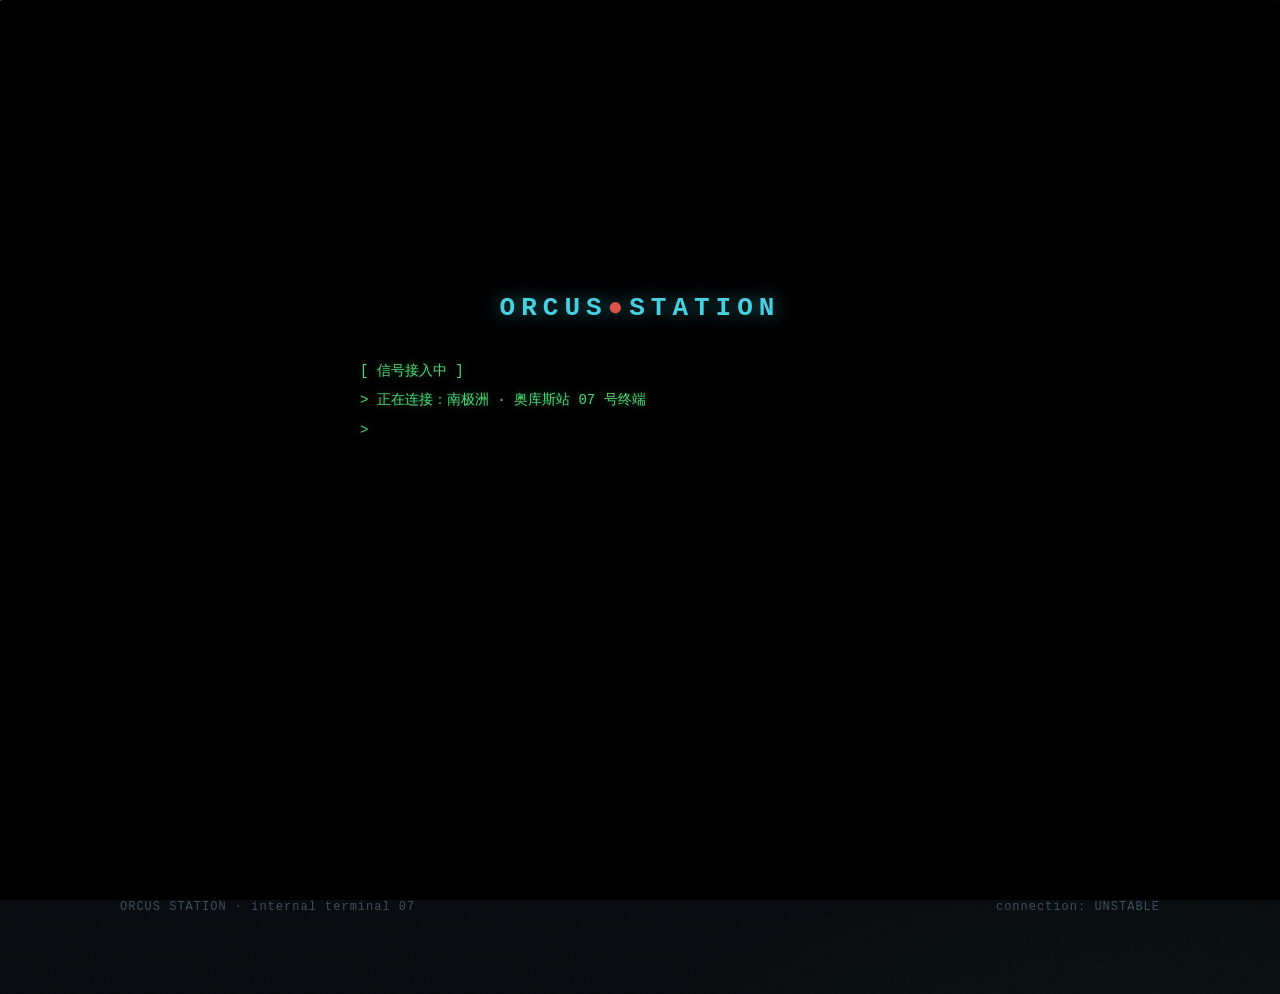
==== index.html @ 5d9c1b06 "orcus station arg" ====
<!DOCTYPE html>
<html lang="zh-CN">
<head>
<meta charset="UTF-8">
<meta name="viewport" content="width=device-width, initial-scale=1.0">
<title>ORCUS STATION // 内部终端 07</title>
<link rel="stylesheet" href="assets/style.css">
<style>
  #boot {
    position: fixed; inset: 0; z-index: 10000;
    background: #000;
    display: flex; align-items: center; justify-content: center;
    transition: opacity 1.1s ease;
    overflow: hidden;
  }
  #boot::after {
    content: ""; position: absolute; inset: 0; pointer-events: none;
    background: repeating-linear-gradient(0deg, rgba(0,0,0,0.25) 0 1px, transparent 1px 3px);
  }
  #boot.fade { opacity: 0; pointer-events: none; }
  #boot canvas { position: absolute; inset: 0; }
  .boot-center { position: relative; z-index: 1; text-align: center; max-width: 680px; width: 90%; }
  .boot-logo {
    font-family: var(--mono); color: var(--cyan);
    font-size: 26px; letter-spacing: 6px; font-weight: 700;
    text-shadow: 0 0 18px rgba(70,208,224,0.6); margin-bottom: 34px;
  }
  .boot-logo .boot-dot { color: var(--red); animation: blink 1.2s steps(2) infinite; }
  .boot-term {
    text-align: left; color: var(--green); font-size: 14px; line-height: 2.1;
    min-height: 250px; max-width: 560px; margin: 0 auto;
    text-shadow: 0 0 8px rgba(79,214,122,0.4);
  }
  .boot-btn {
    margin-top: 26px; background: #0d1a13; color: var(--green);
    border: 1px solid #1e4d33; padding: 12px 28px;
    font-family: var(--mono); font-size: 15px; letter-spacing: 3px;
    cursor: pointer; transition: all .2s;
  }
  .boot-btn:hover { background: #13291c; border-color: var(--green); box-shadow: 0 0 14px rgba(79,214,122,0.25); }
  .boot-hint { margin-top: 16px; color: var(--faint); font-size: 12px; letter-spacing: 2px; }
  body.locked { overflow: hidden; }
</style>
</head>
<body class="locked">
<div id="boot">
  <canvas id="snowCanvas"></canvas>
  <div class="boot-center">
    <div class="boot-logo">ORCUS<span class="boot-dot">●</span>STATION</div>
    <div class="boot-term" id="bootTerm"></div>
    <button id="bootEnter" class="boot-btn" style="display:none;">▶ 接入终端</button>
    <div class="boot-hint" id="bootHint" style="display:none;">CONNECTION ESTABLISHED — DO YOU PROCEED?</div>
  </div>
</div>
<div class="scanlines"></div>
<div class="vignette"></div>
<div class="noise"></div>

<header class="topbar">
  <span class="brand">ORCUS<span class="dot">●</span>STATION</span>
  <nav class="nav">
    <a href="index.html" class="active">主控台</a>
    <a href="climate.html">环境监测</a>
    <a href="cameras.html">摄像头</a>
    <a href="vault.html">档案库</a>
    <a href="decoder.html">解码工具</a>
  </nav>
</header>

<div class="statusbar">
  <span>终端 <b>07</b></span>
  <span>室外温度 <b class="bad">-41.7 °C</b></span>
  <span>风速 <b>23.0 m/s</b></span>
  <span>电源 <b>87%</b></span>
  <span>系统时间 <b id="clock">23:59:59</b></span>
  <span>残片 <span class="progress" data-progress></span></span>
</div>

<main class="wrap">
  <h1>作业日志</h1>
  <p class="sub">ORCUS 科考站 · 南极冰原 · 公用终端 07 · <span class="red">连接不稳定</span></p>

  <div class="panel">
    <div class="panel-title">值班日志 — 最后同步于 00:00:00</div>
    <div class="log" id="log">
      <div><span class="ts">[23:41]</span>换班完成。A·科瓦奇接替夜班。</div>
      <div><span class="ts">[23:47]</span>外部探头 <span class="redacted">CHECK</span> 完成，读数 <span class="redacted">THE</span> 已记录。</div>
      <div><span class="ts">[23:52]</span>声学阵列捕捉到 <span class="redacted">LOWEST</span> 段异常信号，已上报。</div>
      <div><span class="ts">[23:58]</span>值班员未返回。室外温度持续下降。<span class="redacted">TEMP</span></div>
      <div><span class="ts">[23:59]</span><span class="red">我听见冰下面有人敲门。</span></div>
    </div>
    <div class="hint">⚠ 部分记录已被涂改。把鼠标悬停在黑色方块上，或按 Ctrl+A 全选。</div>
  </div>

  <div class="panel">
    <div class="panel-title">系统消息</div>
    <div class="term" id="term">
      <div>&gt; 检索：奥库斯站 07 号终端</div>
      <div>&gt; 连接状态：<span class="amber">不稳定</span></div>
      <div>&gt; 最后同步：<span class="faint">████-██-██ 00:00:00</span></div>
      <div>&gt; 警告：检测到冰层下方有规律性低频敲击</div>
      <div>&gt; 建议：<span class="red">不要回应。</span></div>
      <div>&gt; <span class="cursor"></span></div>
    </div>
  </div>

  <div class="hint-box">
    <div class="hint-head">💡 卡住了？点击查看提示</div>
    <button class="hint-btn" data-level="1">轻微提示</button>
    <button class="hint-btn" data-level="2">明确提示</button>
    <button class="hint-btn" data-level="3">直接答案</button>
    <div class="hint-text" data-level="1">日志里有几处被涂黑的地方。</div>
    <div class="hint-text" data-level="2">把鼠标悬停在黑色方块上，或按 Ctrl+A 全选，被涂掉的字会显现出来。</div>
    <div class="hint-text" data-level="3">涂黑字拼起来是 CHECK THE LOWEST TEMP（去看最低温）。去「环境监测」页，找 07-03 那一行。</div>
  </div>

  <footer>
    <span>ORCUS STATION · internal terminal 07</span>
    <span class="faint">connection: UNSTABLE</span>
  </footer>
</main>

<script src="assets/app.js"></script>
<script>
  consoleEgg("他们不是第一批。别相信左上角的时间戳。");

  // 倒退的时钟 —— 这个站的系统时间一直在往回走
  let t = new Date(2000, 0, 1, 23, 59, 59);
  const clockEl = document.getElementById("clock");
  function pad(n) { return String(n).padStart(2, "0"); }
  setInterval(function () {
    t = new Date(t.getTime() - 1000);
    clockEl.textContent = pad(t.getHours()) + ":" + pad(t.getMinutes()) + ":" + pad(t.getSeconds());
  }, 1000);

  // 彩蛋：点击终端最后一行
  const term = document.getElementById("term");
  term.addEventListener("click", function () {
    term.insertAdjacentHTML("beforeend", "<div>&gt; 有人正在看着屏幕。别回头。<span class='red'>&#9608;</span></div>");
  });

  // ---- 氛围页：雪花 + 打字机 + 接入 ----
  (function () {
    // 同一会话内已接入过，直接进入（避免关卡间导航反复看氛围页）
    if (sessionStorage.getItem("orcus.boot.done") === "1") {
      document.getElementById("boot").style.display = "none";
      document.body.classList.remove("locked");
      return;
    }
    var lines = [
      "[ 信号接入中 ]",
      "> 正在连接：南极洲 · 奥库斯站 07 号终端",
      "> 信号延迟：2.4 秒",
      "> 握手完成。连接建立。",
      "> 检测到未授权的访问者。",
      "> 最后同步时间：00:00:00",
      "> 警告：冰层下方有规律性敲击声。",
      "> 你确定要继续吗？",
    ];
    var bootTerm = document.getElementById("bootTerm");
    var enterBtn = document.getElementById("bootEnter");
    var hint = document.getElementById("bootHint");
    var li = 0;

    function typeLine() {
      if (li >= lines.length) {
        enterBtn.style.display = "";
        hint.style.display = "";
        return;
      }
      var text = lines[li];
      var div = document.createElement("div");
      bootTerm.appendChild(div);
      var i = 0;
      (function typeChar() {
        if (i < text.length) {
          div.textContent = text.slice(0, i + 1);
          i++;
          setTimeout(typeChar, li === 0 ? 50 : 16);
        } else {
          li++;
          setTimeout(typeLine, li === 1 ? 420 : 240);
        }
      })();
    }

    // 雪花
    var cv = document.getElementById("snowCanvas");
    var sctx = cv.getContext("2d");
    function sizeSnow() { cv.width = innerWidth; cv.height = innerHeight; }
    sizeSnow();
    addEventListener("resize", sizeSnow);
    var flakes = [];
    for (var f = 0; f < 90; f++) {
      flakes.push({ x: Math.random()*innerWidth, y: Math.random()*innerHeight, r: Math.random()*2+0.6, s: Math.random()*0.6+0.25, d: Math.random()*0.5-0.25 });
    }
    (function snow() {
      sctx.clearRect(0, 0, cv.width, cv.height);
      sctx.fillStyle = "rgba(205,225,245,0.75)";
      for (var k = 0; k < flakes.length; k++) {
        var fl = flakes[k];
        fl.y += fl.s; fl.x += fl.d;
        if (fl.y > cv.height) { fl.y = -3; fl.x = Math.random()*cv.width; }
        if (fl.x > cv.width) fl.x = 0;
        if (fl.x < 0) fl.x = cv.width;
        sctx.beginPath(); sctx.arc(fl.x, fl.y, fl.r, 0, Math.PI*2); sctx.fill();
      }
      requestAnimationFrame(snow);
    })();

    // 接入
    enterBtn.addEventListener("click", function () {
      try {
        var ac = getAudioCtx();
        if (ac) {
          if (ac.state === "suspended") ac.resume();
          var osc = ac.createOscillator();
          var g = ac.createGain();
          osc.type = "sine"; osc.frequency.value = 55;
          g.gain.setValueAtTime(0.0001, ac.currentTime);
          g.gain.exponentialRampToValueAtTime(0.32, ac.currentTime + 0.6);
          g.gain.exponentialRampToValueAtTime(0.0001, ac.currentTime + 2.6);
          osc.connect(g).connect(ac.destination);
          osc.start(); osc.stop(ac.currentTime + 2.7);
        }
      } catch (e) {}
      sessionStorage.setItem("orcus.boot.done", "1");
      var boot = document.getElementById("boot");
      boot.classList.add("fade");
      document.body.classList.remove("locked");
      setTimeout(function () { boot.style.display = "none"; }, 1150);
    });

    typeLine();
  })();
</script>
</body>
</html>
---- assets/style.css ----
/* ============ ORCUS STATION — 全局样式 ============ */
:root {
  --bg: #05080c;
  --panel: #0a0f15;
  --panel2: #0e151d;
  --line: #1c2733;
  --line2: #243442;
  --text: #c8d6e0;
  --dim: #64788a;
  --faint: #3a4c5c;
  --green: #4fd67a;
  --cyan: #46d0e0;
  --red: #e0524a;
  --amber: #e0a44a;
  --mono: "Cascadia Mono", "Consolas", "SF Mono", "JetBrains Mono", monospace;
}

* { box-sizing: border-box; }

html, body {
  margin: 0;
  padding: 0;
  background: var(--bg);
  color: var(--text);
  font-family: var(--mono);
  font-size: 15px;
  min-height: 100vh;
}

body {
  background-image:
    radial-gradient(1200px 500px at 50% -10%, rgba(70,208,224,0.06), transparent 60%),
    radial-gradient(900px 400px at 90% 110%, rgba(79,214,122,0.05), transparent 60%);
}

/* CRT 扫描线 + 噪点覆盖层 */
.scanlines {
  position: fixed;
  inset: 0;
  pointer-events: none;
  z-index: 9999;
  background: repeating-linear-gradient(0deg, rgba(0,0,0,0.20) 0px, rgba(0,0,0,0.20) 1px, transparent 1px, transparent 3px);
}
.vignette {
  position: fixed;
  inset: 0;
  pointer-events: none;
  z-index: 9998;
  background: radial-gradient(ellipse at center, transparent 55%, rgba(0,0,0,0.55) 100%);
}
.noise {
  position: fixed;
  inset: -50%;
  pointer-events: none;
  z-index: 9997;
  opacity: 0.05;
  background-image: url("data:image/svg+xml,%3Csvg xmlns='http://www.w3.org/2000/svg' width='160' height='160'%3E%3Cfilter id='n'%3E%3CfeTurbulence type='fractalNoise' baseFrequency='0.9' numOctaves='2'/%3E%3C/filter%3E%3Crect width='100%25' height='100%25' filter='url(%23n)'/%3E%3C/svg%3E");
  animation: drift 0.6s steps(4) infinite;
}
@keyframes drift {
  0% { transform: translate(0,0); }
  25% { transform: translate(-2%,1%); }
  50% { transform: translate(1%,-2%); }
  75% { transform: translate(-1%,2%); }
  100% { transform: translate(2%,-1%); }
}

.wrap { max-width: 1080px; margin: 0 auto; padding: 0 20px 80px; position: relative; }

/* 顶部 */
.topbar {
  border-bottom: 1px solid var(--line);
  padding: 14px 20px;
  display: flex;
  align-items: center;
  gap: 14px;
  flex-wrap: wrap;
  background: rgba(5,8,12,0.85);
  position: sticky;
  top: 0;
  z-index: 50;
  backdrop-filter: blur(4px);
}
.brand { color: var(--cyan); font-weight: 700; letter-spacing: 2px; text-shadow: 0 0 10px rgba(70,208,224,0.4); }
.brand .dot { color: var(--red); animation: blink 1.2s steps(2) infinite; }
@keyframes blink { 50% { opacity: 0; } }
.nav { display: flex; gap: 6px; flex-wrap: wrap; margin-left: auto; }
.nav a {
  color: var(--dim);
  text-decoration: none;
  padding: 6px 12px;
  border: 1px solid transparent;
  font-size: 13px;
  letter-spacing: 1px;
  transition: all .15s;
}
.nav a:hover { color: var(--cyan); border-color: var(--line2); }
.nav a.active { color: var(--green); border-color: var(--green); background: rgba(79,214,122,0.06); }
.statusbar {
  display: flex;
  gap: 18px;
  flex-wrap: wrap;
  color: var(--dim);
  font-size: 12px;
  letter-spacing: 1px;
  padding: 8px 20px;
  border-bottom: 1px solid var(--line);
  background: rgba(10,15,21,0.7);
}
.statusbar b { color: var(--amber); font-weight: 400; }
.statusbar .bad { color: var(--red); }

h1 {
  color: var(--cyan);
  font-weight: 700;
  letter-spacing: 3px;
  font-size: 22px;
  margin: 28px 0 6px;
  text-shadow: 0 0 12px rgba(70,208,224,0.35);
}
h2 {
  color: var(--green);
  font-weight: 400;
  letter-spacing: 2px;
  font-size: 15px;
  margin: 20px 0 10px;
}
.sub { color: var(--dim); font-size: 13px; letter-spacing: 1px; margin-bottom: 18px; }
.dim { color: var(--dim); }
.faint { color: var(--faint); }
.green { color: var(--green); }
.cyan { color: var(--cyan); }
.red { color: var(--red); }
.amber { color: var(--amber); }

/* 面板 */
.panel {
  background: var(--panel);
  border: 1px solid var(--line);
  padding: 18px 20px;
  margin: 16px 0;
  position: relative;
}
.panel-title {
  color: var(--faint);
  font-size: 11px;
  letter-spacing: 3px;
  text-transform: uppercase;
  margin-bottom: 12px;
  border-bottom: 1px dashed var(--line);
  padding-bottom: 8px;
}

/* 日志 */
.log { line-height: 2; font-size: 14px; }
.log .ts { color: var(--dim); margin-right: 10px; }
.log .sys { color: var(--faint); }

/* 涂黑文字：悬停或选中可见 */
.redacted {
  background: #0a0d10;
  color: transparent;
  padding: 0 4px;
  cursor: help;
  border-radius: 2px;
  transition: color .15s, background .15s;
  user-select: text;
}
.redacted:hover { color: var(--green); background: #0d2116; }
.redacted::selection { color: var(--green); background: #123a22; }
.hint {
  color: var(--faint);
  font-size: 12px;
  margin-top: 14px;
  letter-spacing: 1px;
}

/* 表格 */
table { width: 100%; border-collapse: collapse; font-size: 13px; }
th, td { border: 1px solid var(--line); padding: 8px 12px; text-align: left; white-space: nowrap; }
th { color: var(--cyan); background: var(--panel2); font-weight: 400; letter-spacing: 1px; }
td { color: var(--text); }
tr.anomaly td { color: var(--red); background: rgba(224,82,74,0.07); }
tr.anomaly td:last-child { animation: blink 1s steps(2) infinite; }
.table-wrap { overflow-x: auto; }

/* 按钮 / 输入 */
button {
  background: #0d1a13;
  color: var(--green);
  border: 1px solid #1e4d33;
  padding: 10px 18px;
  font-family: var(--mono);
  font-size: 14px;
  letter-spacing: 1px;
  cursor: pointer;
  transition: all .15s;
}
button:hover { background: #13291c; border-color: var(--green); }
button:disabled { opacity: .4; cursor: not-allowed; }
input[type="text"], input[type="password"], input[type="search"] {
  background: #070b0f;
  border: 1px solid var(--line);
  color: var(--green);
  padding: 10px 12px;
  font-family: var(--mono);
  font-size: 15px;
  width: 100%;
  letter-spacing: 1px;
  outline: none;
}
input:focus { border-color: var(--green); box-shadow: 0 0 0 1px rgba(79,214,122,0.2); }

/* 摄像头网格 */
.cam-grid { display: grid; grid-template-columns: repeat(auto-fill, minmax(330px, 1fr)); gap: 16px; }
.cam-card { background: var(--panel); border: 1px solid var(--line); padding: 10px; }
.cam-card.anomaly { border-color: var(--red); box-shadow: 0 0 14px rgba(224,82,74,0.18); }
.cam-card .cam-head {
  display: flex; justify-content: space-between; align-items: center;
  color: var(--dim); font-size: 12px; letter-spacing: 1px; margin-bottom: 8px;
}
.cam-card img { width: 100%; display: block; image-rendering: pixelated; background: #000; }
.cam-card a.dl { color: var(--faint); font-size: 11px; text-decoration: none; margin-top: 6px; display: inline-block; }
.cam-card a.dl:hover { color: var(--cyan); }
.cam-card.anomaly .cam-head { color: var(--red); }

/* 终端输出 */
.term {
  background: #05080b;
  border: 1px solid var(--line);
  padding: 16px 18px;
  line-height: 1.9;
  color: var(--green);
  font-size: 14px;
  min-height: 120px;
}
.term .cursor { display: inline-block; width: 8px; height: 15px; background: var(--green); vertical-align: -2px; animation: blink 1s steps(2) infinite; }

/* 消息 */
.msg { padding: 10px 14px; border: 1px solid var(--line); margin-top: 12px; font-size: 13px; display: none; }
.msg.ok { display: block; color: var(--green); border-color: #1e4d33; background: rgba(79,214,122,0.06); }
.msg.err { display: block; color: var(--red); border-color: #5b2420; background: rgba(224,82,74,0.08); }

.shake { animation: shake .4s; }
@keyframes shake {
  0%,100% { transform: translateX(0); }
  20% { transform: translateX(-6px); }
  40% { transform: translateX(6px); }
  60% { transform: translateX(-4px); }
  80% { transform: translateX(4px); }
}

/* 大提示 / 结局 */
.big {
  font-size: 20px;
  color: var(--cyan);
  letter-spacing: 2px;
  line-height: 1.8;
  text-shadow: 0 0 14px rgba(70,208,224,0.4);
}
.big.red { color: var(--red); text-shadow: 0 0 14px rgba(224,82,74,0.5); }
.reveal { opacity: 0; transition: opacity 1.2s; }
.reveal.show { opacity: 1; }

footer {
  margin-top: 40px;
  padding-top: 16px;
  border-top: 1px solid var(--line);
  color: var(--faint);
  font-size: 12px;
  letter-spacing: 1px;
  display: flex;
  justify-content: space-between;
  flex-wrap: wrap;
  gap: 8px;
}

@media (max-width: 640px) {
  .wrap { padding: 0 12px 60px; }
  h1 { font-size: 18px; }
}

/* 结局画面 CRT 闪烁 */
body.glitch { animation: crtFlicker 1.1s infinite; }
@keyframes crtFlicker {
  0%, 100% { opacity: 1; }
  90% { opacity: 1; }
  91% { opacity: 0.55; }
  92% { opacity: 1; }
  95% { opacity: 0.7; }
  96% { opacity: 1; }
}

/* ============ 三级提示系统 ============ */
.hint-box {
  margin: 16px 0;
  border: 1px dashed var(--line2);
  padding: 14px 16px;
  background: rgba(224,164,74,0.03);
}
.hint-box .hint-head { color: var(--amber); font-size: 12px; letter-spacing: 2px; margin-bottom: 10px; }
.hint-btn {
  background: transparent;
  border: 1px solid var(--line2);
  color: var(--amber);
  padding: 6px 12px;
  font-family: var(--mono);
  font-size: 12px;
  margin: 0 8px 8px 0;
  cursor: pointer;
  letter-spacing: 1px;
  transition: all .15s;
}
.hint-btn:hover { border-color: var(--amber); }
.hint-btn.used { opacity: .4; }
.hint-text {
  display: none;
  margin-top: 10px;
  padding: 8px 12px;
  border-left: 2px solid var(--line2);
  color: var(--dim);
  font-size: 13px;
  line-height: 1.7;
}
.hint-text.show { display: block; }
.hint-text[data-level="2"] { color: var(--text); border-left-color: var(--amber); }
.hint-text[data-level="3"] { color: var(--green); border-left-color: var(--green); }

/* ============ 音频频谱 ============ */
canvas#wave { width: 100%; height: auto; border: 1px solid var(--line); background: #04070a; display: block; margin-top: 12px; }
.wave-legend { display: flex; gap: 18px; flex-wrap: wrap; margin-top: 8px; font-size: 12px; color: var(--dim); }
.wave-legend .dot { color: var(--green); }
.wave-legend .dash { color: var(--amber); }

/* ============ 残片进度 ============ */
.progress { letter-spacing: 3px; }
.progress .shard {
  color: #2a3a48;
  margin: 0 2px;
  font-weight: 700;
  transition: color .3s, text-shadow .3s;
}
.progress .shard.got {
  color: var(--green);
  text-shadow: 0 0 8px rgba(79,214,122,0.7);
}

/* ============ 氛围过渡页 ============ */
#boot {
  position: fixed; inset: 0; z-index: 10000; background: #000;
  display: flex; align-items: center; justify-content: center;
  transition: opacity 1.1s ease; overflow: hidden;
}
#boot::after {
  content: ""; position: absolute; inset: 0; pointer-events: none;
  background: repeating-linear-gradient(0deg, rgba(0,0,0,0.25) 0 1px, transparent 1px 3px);
}
#boot.fade { opacity: 0; pointer-events: none; }
#boot canvas { position: absolute; inset: 0; }
.boot-center { position: relative; z-index: 1; text-align: center; max-width: 680px; width: 90%; }
.boot-logo {
  font-family: var(--mono); color: var(--cyan);
  font-size: 26px; letter-spacing: 6px; font-weight: 700;
  text-shadow: 0 0 18px rgba(70,208,224,0.6); margin-bottom: 34px;
}
.boot-logo .boot-dot { color: var(--red); animation: blink 1.2s steps(2) infinite; }
.boot-term {
  text-align: left; color: var(--green); font-size: 14px; line-height: 2.1;
  min-height: 220px; max-width: 560px; margin: 0 auto;
  text-shadow: 0 0 8px rgba(79,214,122,0.4);
}
.boot-btn {
  margin-top: 26px; background: #0d1a13; color: var(--green);
  border: 1px solid #1e4d33; padding: 12px 28px;
  font-family: var(--mono); font-size: 15px; letter-spacing: 3px;
  cursor: pointer; transition: all .2s;
}
.boot-btn:hover { background: #13291c; border-color: var(--green); box-shadow: 0 0 14px rgba(79,214,122,0.25); }
.boot-hint { margin-top: 16px; color: var(--faint); font-size: 12px; letter-spacing: 2px; }
body.locked { overflow: hidden; }
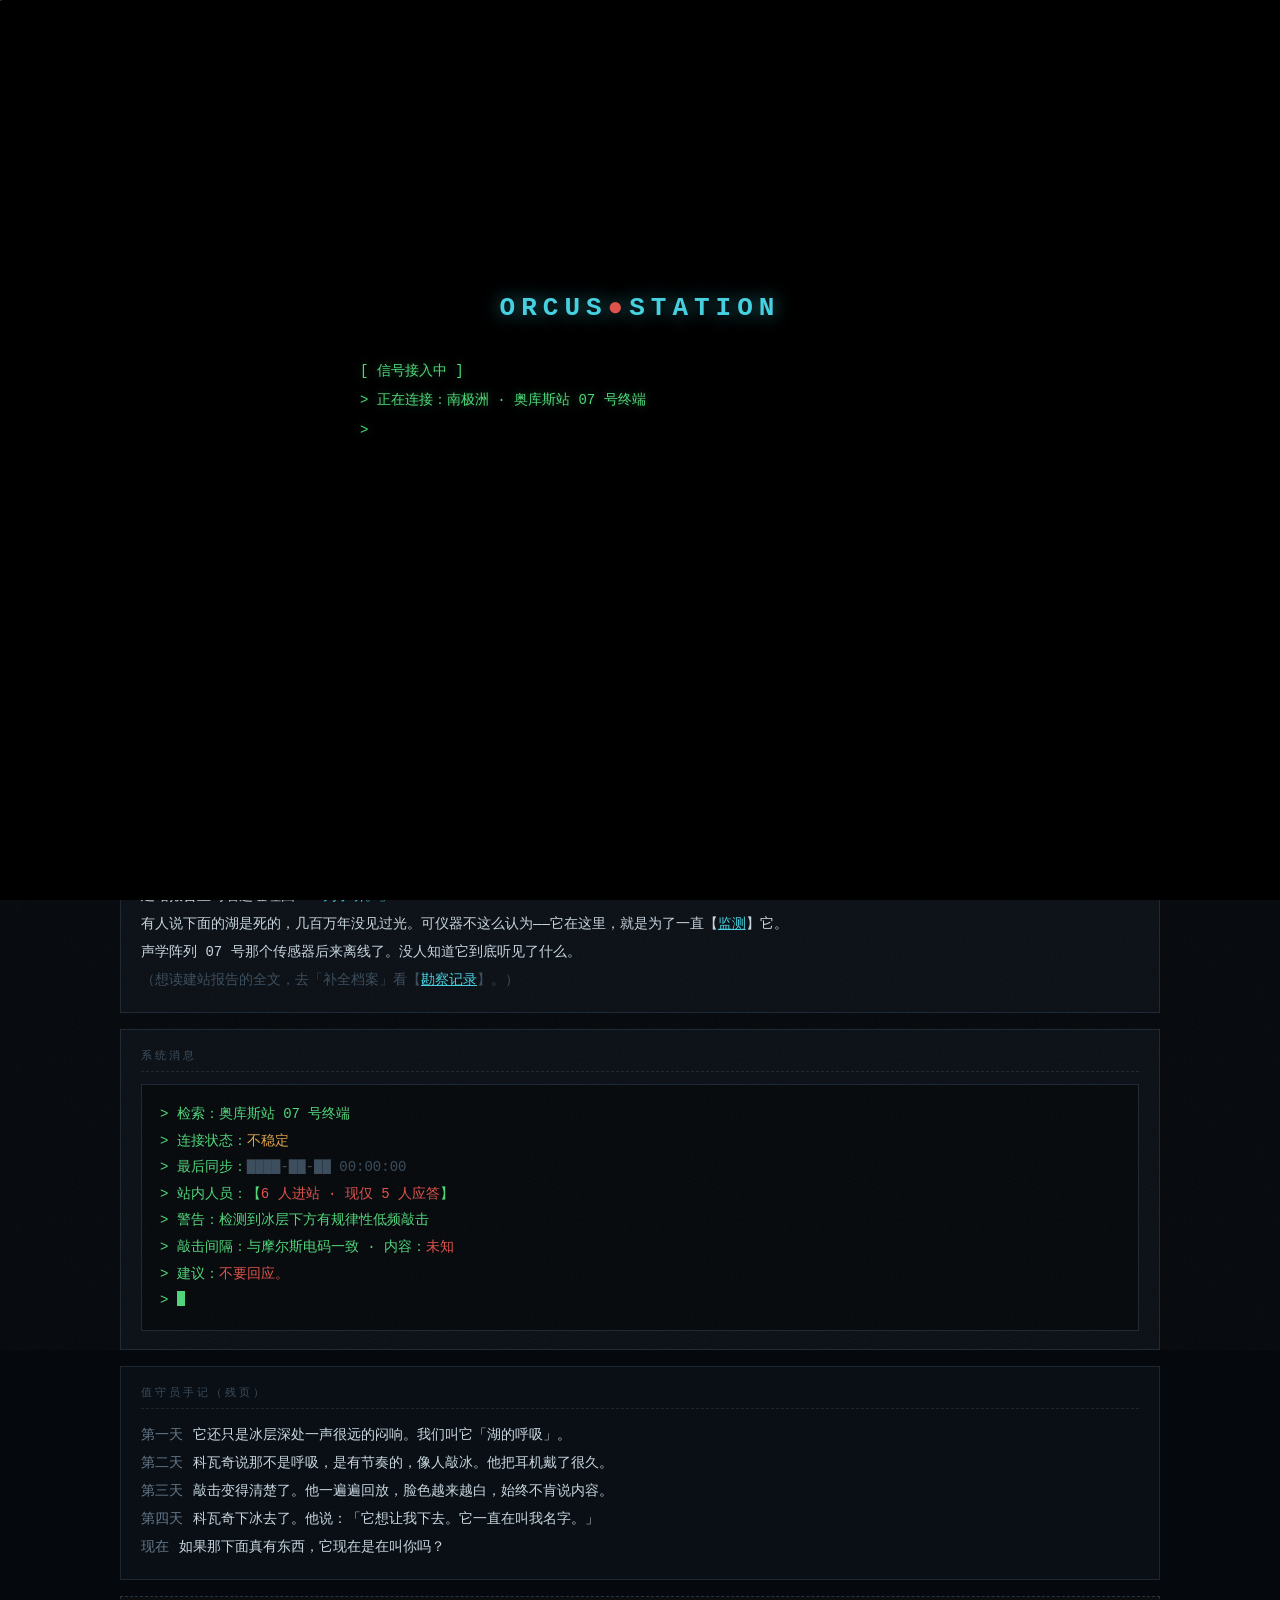
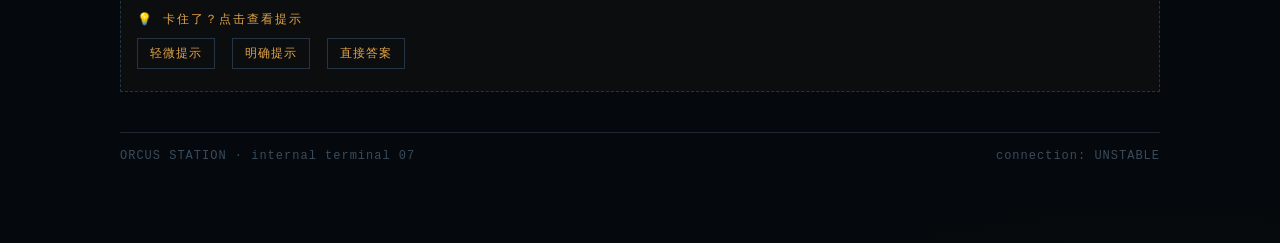
==== commit 5566877b: "feat: 扩充剧情文本、简化解密，新增深挖剧情页面 - 主控台/环境/摄像头/通讯/档案/电源/404/档案库/结局 每页大量扩写剧情 - 新增 补全档案(survey)、声学日志(kovach)、" ====
--- a/index.html
+++ b/index.html
@@ -83,13 +83,36 @@
   <div class="panel">
     <div class="panel-title">值班日志 — 最后同步于 00:00:00</div>
     <div class="log" id="log">
-      <div><span class="ts">[23:41]</span>换班完成。A·科瓦奇接替夜班。</div>
+      <div><span class="ts">[07-01 · 09:12]</span>暴风雪预测发出。站长林德伯格推迟了冰面换班的计划。</div>
+      <div><span class="ts">[07-01 · 12:40]</span>声学工程师补完了上周的记录。他盯着频谱盯了很久，没说话。</div>
+      <div><span class="ts">[07-01 · 21:30]</span>晚餐。厨师维兰德说冰库里有一桶黄油「位置不对」，没人当真。</div>
+      <div><span class="ts">[07-02 · 04:11]</span>声学阵列自动记录。工程师科瓦奇把它调成了「手动监听」。</div>
+      <div><span class="ts">[07-02 · 18:22]</span>气象学家奥科纳在东北角测到一个不该存在的低压。</div>
+      <div><span class="ts">[07-03 · 03:33]</span>📹 CAM-03 拍到冰面异常。时间戳：<span class="red">03:33:33</span>。</div>
+      <div><span class="ts">[07-03 · 05:50]</span>科瓦奇独自穿着冰钉下到冰面，说是「去听清楚」。他带走了那台移动记录仪。</div>
+      <div><span class="ts">[07-03 · 22:10]</span>所有人员点名。科瓦奇未返回。站内广播喊了几次，无人应答。</div>
+      <div><span class="ts">[07-04 · 00:00]</span>主电源出现第一次剧烈波动。工程师帕克整晚守在配电室。</div>
+      <div><span class="ts">[07-04 · 06:37]</span>暂停搜索。天气太差，出去等于自杀。林德伯格在作战室坐了一夜。</div>
+      <div><span class="ts">[07-05 · 02:14]</span>麦克默多站同意转接加密频道。信号一路往下掉。</div>
+      <div><span class="ts">[07-05 · 23:40]</span>值班员无人接替。这一晚，站里只剩下五个人。</div>
+      <div><span class="ts">[23:41]</span>换班完成。气象学家奥科纳接替夜班。</div>
       <div><span class="ts">[23:47]</span>外部探头 <span class="redacted">CHECK</span> 完成，读数 <span class="redacted">THE</span> 已记录。</div>
       <div><span class="ts">[23:52]</span>声学阵列捕捉到 <span class="redacted">LOWEST</span> 段异常信号，已上报。</div>
       <div><span class="ts">[23:58]</span>值班员未返回。室外温度持续下降。<span class="redacted">TEMP</span></div>
       <div><span class="ts">[23:59]</span><span class="red">我听见冰下面有人敲门。</span></div>
     </div>
     <div class="hint">⚠ 部分记录已被涂改。把鼠标悬停在黑色方块上，或按 Ctrl+A 全选。</div>
+  </div>
+
+  <div class="panel">
+    <div class="panel-title">关于奥库斯站</div>
+    <div class="log">
+      <div>奥库斯站（Orcus Station）建于一个被叫做「深渊湖」的冰下湖上方。那面冰，厚得离谱。</div>
+      <div>建站报告里写着选址理由：<span class="cyan">「为了听。」</span></div>
+      <div>有人说下面的湖是死的，几百万年没见过光。可仪器不这么认为——它在这里，就是为了一直【<a href="survey.html" class="cyan">监测</a>】它。</div>
+      <div>声学阵列 07 号那个传感器后来离线了。没人知道它到底听见了什么。</div>
+      <div class="faint">（想读建站报告的全文，去「补全档案」看【<a href="survey.html" class="cyan">勘察记录</a>】。）</div>
+    </div>
   </div>
 
   <div class="panel">
@@ -98,9 +121,22 @@
       <div>&gt; 检索：奥库斯站 07 号终端</div>
       <div>&gt; 连接状态：<span class="amber">不稳定</span></div>
       <div>&gt; 最后同步：<span class="faint">████-██-██ 00:00:00</span></div>
+      <div>&gt; 站内人员：【<span class="red">6 人进站 · 现仅 5 人应答</span>】</div>
       <div>&gt; 警告：检测到冰层下方有规律性低频敲击</div>
+      <div>&gt; 敲击间隔：与摩尔斯电码一致 · 内容：<span class="red">未知</span></div>
       <div>&gt; 建议：<span class="red">不要回应。</span></div>
       <div>&gt; <span class="cursor"></span></div>
+    </div>
+  </div>
+
+  <div class="panel">
+    <div class="panel-title">值守员手记（残页）</div>
+    <div class="log">
+      <div><span class="ts">第一天</span>它还只是冰层深处一声很远的闷响。我们叫它「湖的呼吸」。</div>
+      <div><span class="ts">第二天</span>科瓦奇说那不是呼吸，是有节奏的，像人敲冰。他把耳机戴了很久。</div>
+      <div><span class="ts">第三天</span>敲击变得清楚了。他一遍遍回放，脸色越来越白，始终不肯说内容。</div>
+      <div><span class="ts">第四天</span>科瓦奇下冰去了。他说：「它想让我下去。它一直在叫我名字。」</div>
+      <div><span class="ts">现在</span>如果那下面真有东西，它现在是在叫你吗？</div>
     </div>
   </div>
 
